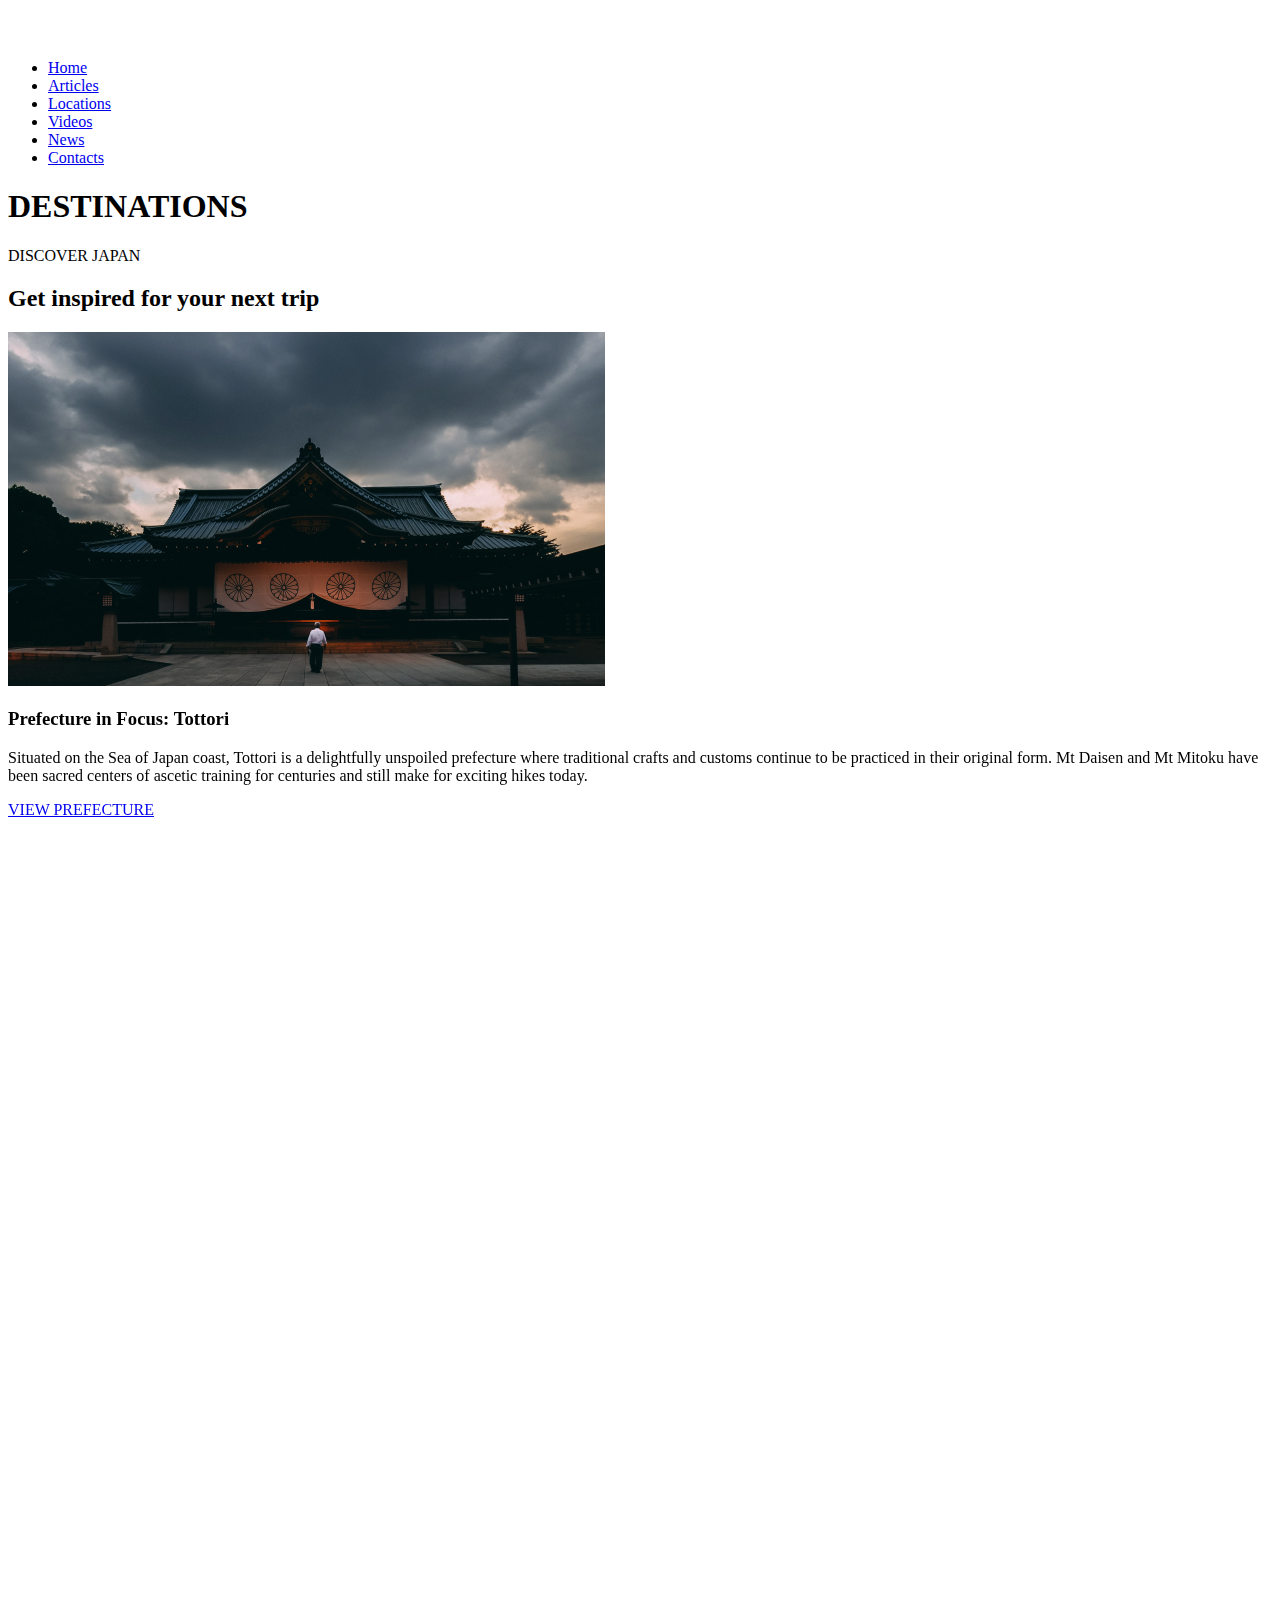
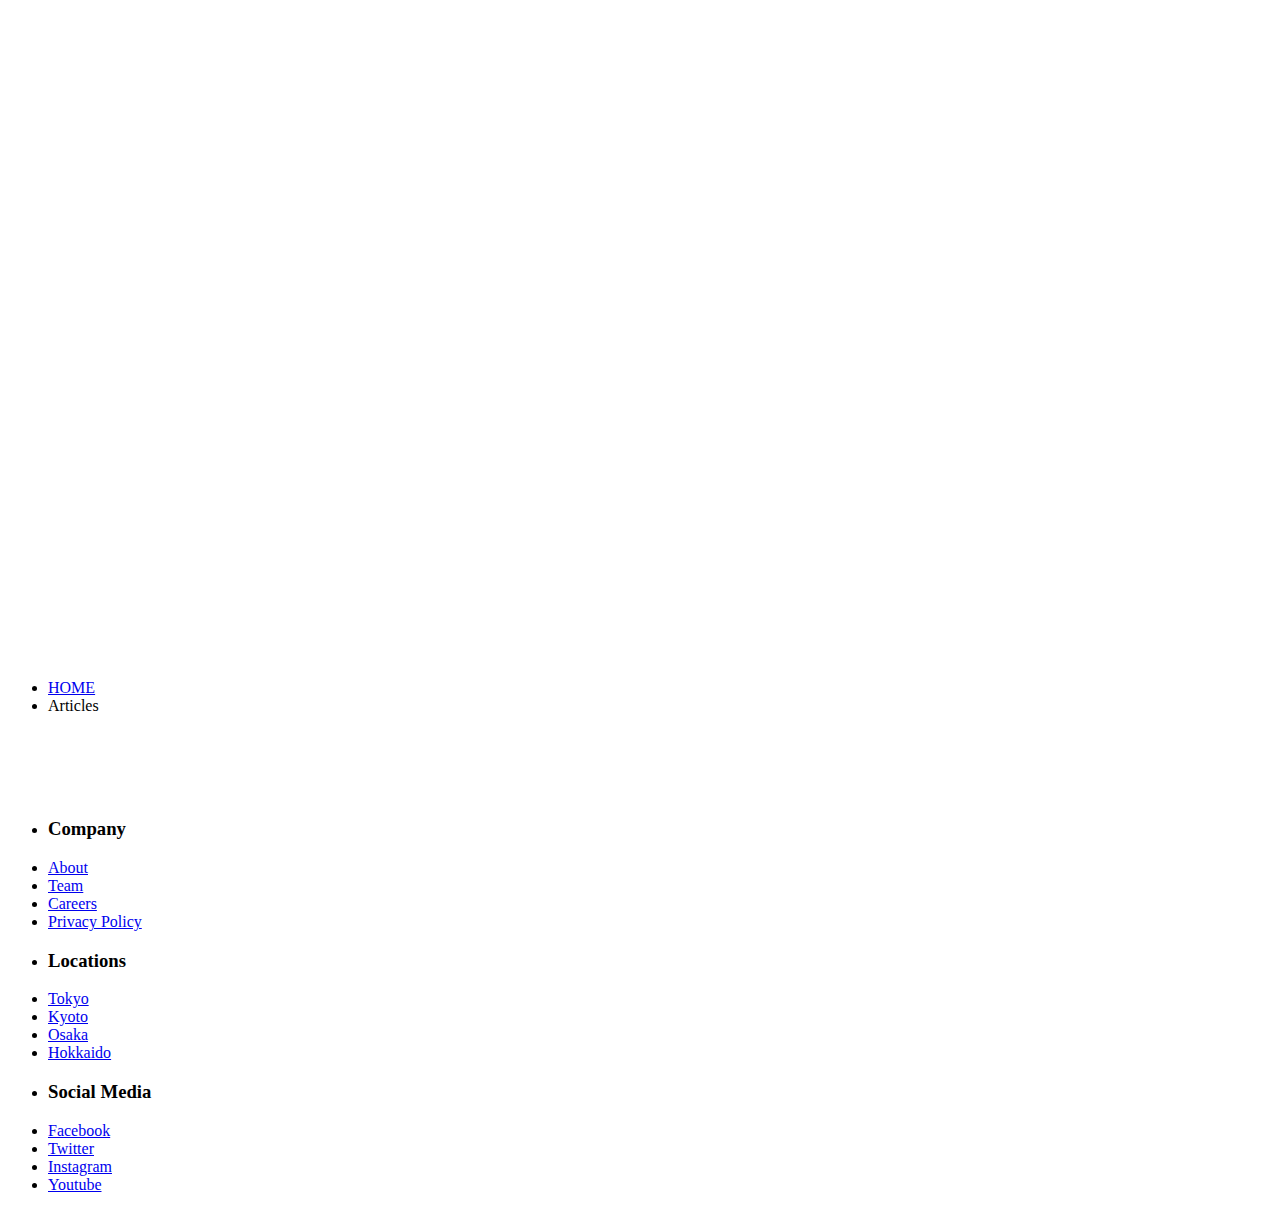
==== articles.html @ 50655b40 "Добавил все файлы" ====
<!DOCTYPE html>
<html lang="en">
<head>
  <meta charset="UTF-8">
  <meta http-equiv="X-UA-Compatible" content="IE=edge">
  <meta name="viewport" content="width=device-width, initial-scale=1.0">
  <title>Аrticles | Odigo</title>
  <link rel="stylesheet" href="css/style.css">
  <link href="https://unpkg.com/aos@2.3.1/dist/aos.css" rel="stylesheet">
  <link rel="icon" type="image/png" sizes="32x32" href="img/PNG/favicon-32x32.png">
</head>
<body>
<header class="header">
  <div class="wrapper">
    <div class="header__wrapper">
      <div class="header__logo">
        <a href="" class="header__logo-link">
          <img src="img/svg/odigo-Logo.svg" alt="Odigo" class="header__logo-pig">
        </a>
      </div>
      <nav class="header__nav">
        <ul class="header__list">
        <li class="header__item">
          <a href="index.html" class="header__link">Home</a>
        </li>
          <li class="header__item">
            <a href="articles.html" class="header__link">Articles</a>
          </li>
          <li class="header__item">
            <a href="Locations.html" class="header__link">Locations</a>
          </li>
          <li class="header__item">
            <a href="index.html#videos" class="header__link">Videos</a>
          </li>
          <li class="header__item">
            <a href="news.html" class="header__link">News</a>
          </li>
          <li class="header__item">
          <a href="contacts.html" class="header__link">Contacts</a>
        </li>
        </ul>
        <div class="header__nav-close">
          <span class="header__nav-close-line"></span>
          <span class="header__nav-close-line"></span>
        </div>
      </nav>
      <div class="header__burger burger">
        <span class="burger__line"></span>
        <span class="burger__line"></span>
        <span class="burger__line"></span>
      </div>
    </div>
  </div>
</header>
<main class="main">
  <section class="intro intro2">
    <div class="wrapper">
      <h1 class="intro__title">
        DESTINATIONS
      </h1>
      <p class="intro__subtitle intro__subtitle-full">
        DISCOVER JAPAN
      </p>
     </div>
   </section>

<!-- TOURS start-->

   <section class="tours">
     <div class="wrapper-full">
      <div class="tours__caption">
        <h2 class="tours-title section-title">
          Get inspired for your next trip
        </h2>
      </div>
      <div class="tours-tour tour">
        <div class="tour__pic" data-aos="flip-left"
        data-aos-easing="ease-out-cubic"
        data-aos-duration="2000">
          <img src="img/tour1.jpg" alt="Tottori" title="Tottori" class="tour__thumb">
        </div>
        <div class="tour__info tour__info-first" data-aos="fade-left" data-aos-duration="2000">
          <h3 class="tour__title">
          Prefecture in Focus: Tottori
          </h3>
          <p class="tour__desc">
          Situated on the Sea of Japan coast, Tottori is a delightfully unspoiled prefecture where traditional crafts and customs continue to be practiced in their original form. Mt Daisen and Mt Mitoku have been sacred centers of ascetic training for centuries and still make for exciting hikes today.
          </p>
          <a href="#" class="tour__more more-cursor">VIEW PREFECTURE</a>
        </div>
      </div>
      <div class="tours-tour tour">
        <div class="tour__info" data-aos="fade-right" data-aos-duration="2000">
        <h3 class="tour__title">
          Featured Neighborhood: Kyoto&rsquo;s Arashiyama
        </h3>
        <p class="tour__desc">
          The Sagano and Arashiyama districts are located in the western part of Kyoto, and are the city&rsquo;s second most popular area for sightseeing. In the eighth century, aristocrats often came to this area of rice fields and bamboo woods to enjoy the colored leaves or to go boating.
        </p>
        <a href="#" class="tour__more more-cursor">VIEW NEIGHBORHOOD</a>
        </div>
        <div class="tour__pic" data-aos="flip-right"
        data-aos-easing="ease-out-cubic"
        data-aos-duration="2000">
          <img src="img/tour2.jpg" alt="Kyoto&rsquo;s Arashiyama" title="Arashiyama" class="tour__thumb">
        </div>
      </div>
      <div class="tours-tour tour">
        <div class="tour__pic" data-aos="flip-left"
        data-aos-easing="ease-out-cubic"
        data-aos-duration="2000">
          <img src="img/tour3.jpg" alt="Ohara" title="Ohara" class="tour__thumb">
        </div>
        <div class="tour__info tour__info-first" data-aos="fade-left" data-aos-duration="2000">
          <h3 class="tour__title">
            Far from the madding crowds: Ohara
          </h3>
          <p class="tour__desc">
            Escape to the beautiful mountain town of Ohara, a rural town in the mountains of northern Kyoto. In addition to its wonderful temples, it is a popular spot for autumn leaves, which burst into color about one week earlier than the rest of Kyoto, and for cherry blossoms and azaleas in the spring.          </p>
          <a href="#" class="tour__more more-cursor">VIEW TOWN </a>
        </div>
      </div>
      <div class="tours-tour tour">
        <div class="tour__info" data-aos="fade-right" data-aos-duration="2000">
        <h3 class="tour__title">
          The birthplace of reiki: Kurama
        </h3>
        <p class="tour__desc">
          Mt. Kurama is easily one of the best day trips outside of Kyoto. Magical temples, a mystical history, lush cedar forests, an outdoor onsen and an easy day hike are all at your fingertips.        </p>
        <a href="#" class="tour__more more-cursor">VIEW MOUNT</a>
        </div>
        <div class="tour__pic" data-aos="flip-right"
        data-aos-easing="ease-out-cubic"
        data-aos-duration="2000">
          <img src="img/tour4.jpg" alt="Mt. Kurama" title="Kurama" class="tour__thumb">
        </div>
      </div>
     </div>
   </section>
</main>

<!-- breadcrumb-->
<div class="breadcrumb">
  <div class="wrapper-full">
    <ul class="breadcrumb__list">
      <li class="breadcrumbs__item">
        <a href="index.html" class="breadcrumbs__link">
          HOME
        </a>
      </li>
      <li class="breadcrumbs__item">
        <span class="breadcrumbs__link">
          Аrticles
        </span>
      </li>
    </ul>

  </div>
</div>

<!-- footer-->
<footer class="footer">
  <div class="wrapper">
    <div class="footer__item">
      <div class="footer__logo">
        <a href="#" title="Go to home page" class="footer__logo-link">
          <img src="img/svg/odigo-Logo-foot.svg" alt="Odigo">
        </a>
      </div>
      <div class="footer__nav">
        <ul class="footer__menu">
          <li class="footer__menu-item">
            <h3 class="footer__menu-title">Company</h3>
          </li>
          <li class="footer__menu-item">
            <a href="#" class="footer__menu-link">About </a>
          </li>
          <li class="footer__menu-item">
            <a href="#" class="footer__menu-link">Team </a>
          </li>
          <li class="footer__menu-item">
            <a href="#" class="footer__menu-link">Careers </a>
          </li>
          <li class="footer__menu-item">
            <a href="#" class="footer__menu-link">Privacy Policy </a>
          </li>
        </ul>
        <ul class="footer__menu">
          <li class="footer__menu-item">
            <h3 class="footer__menu-title">Locations</h3>
          </li>
          <li class="footer__menu-item">
            <a href="#" class="footer__menu-link">Tokyo</a>
          </li>
          <li class="footer__menu-item">
            <a href="#" class="footer__menu-link">Kyoto</a>
          </li>
          <li class="footer__menu-item">
            <a href="#" class="footer__menu-link">Osaka</a>
          </li>
          <li class="footer__menu-item">
            <a href="#" class="footer__menu-link">Hokkaido</a>
          </li>
        </ul>
        <ul class="footer__menu">
          <li class="footer__menu-item">
            <h3 class="footer__menu-title">Social Media</h3>
          </li>
          <li class="footer__menu-item">
            <a href="#" class="footer__menu-link">Facebook </a>
          </li>
          <li class="footer__menu-item">
            <a href="#" class="footer__menu-link">Twitter </a>
          </li>
          <li class="footer__menu-item">
            <a href="#" class="footer__menu-link">Instagram </a>
          </li>
          <li class="footer__menu-item">
            <a href="#" class="footer__menu-link">Youtube </a>
          </li>
        </ul>
      </div>
    </div>
  </div>
  </footer>

<script src="js/main.js"></script>
<script src="https://unpkg.com/aos@2.3.1/dist/aos.js"></script>
<script>
  AOS.init({
  disable: "mobile"
});
</script>

</body>
</html>
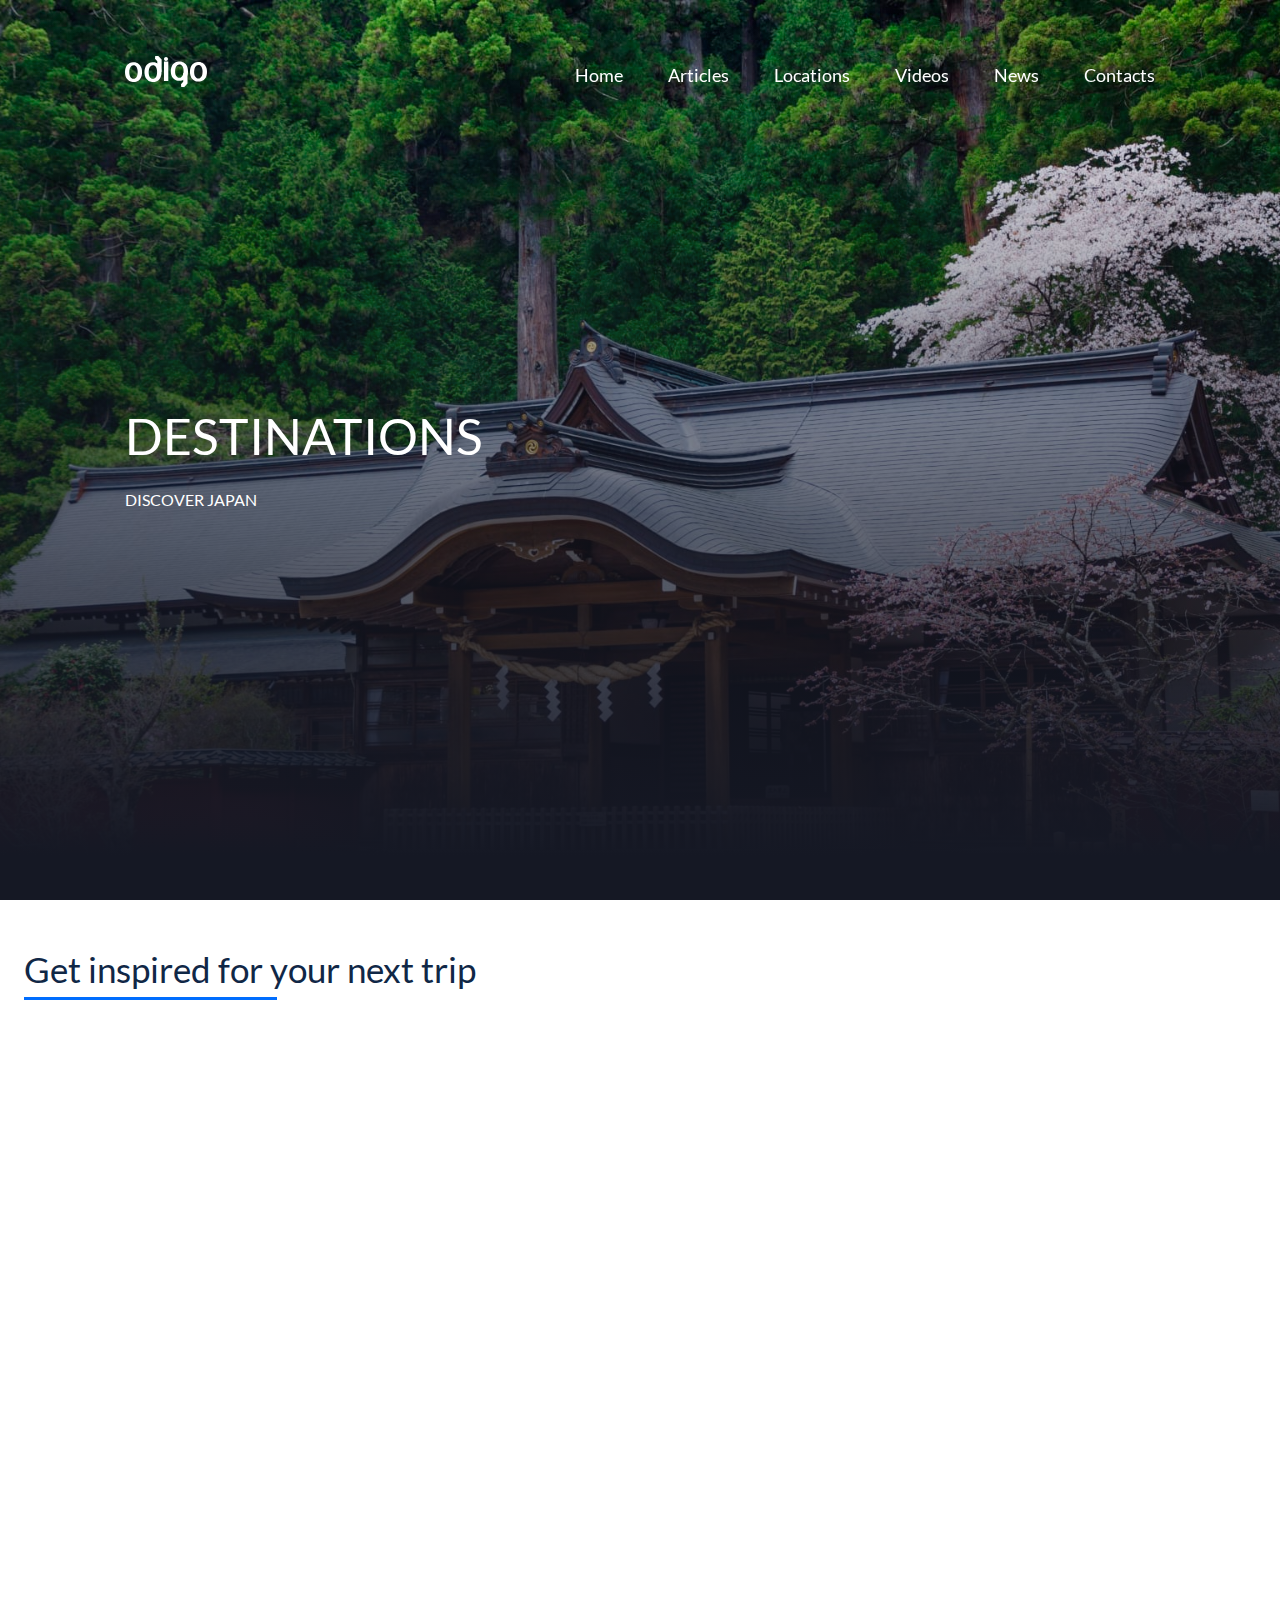
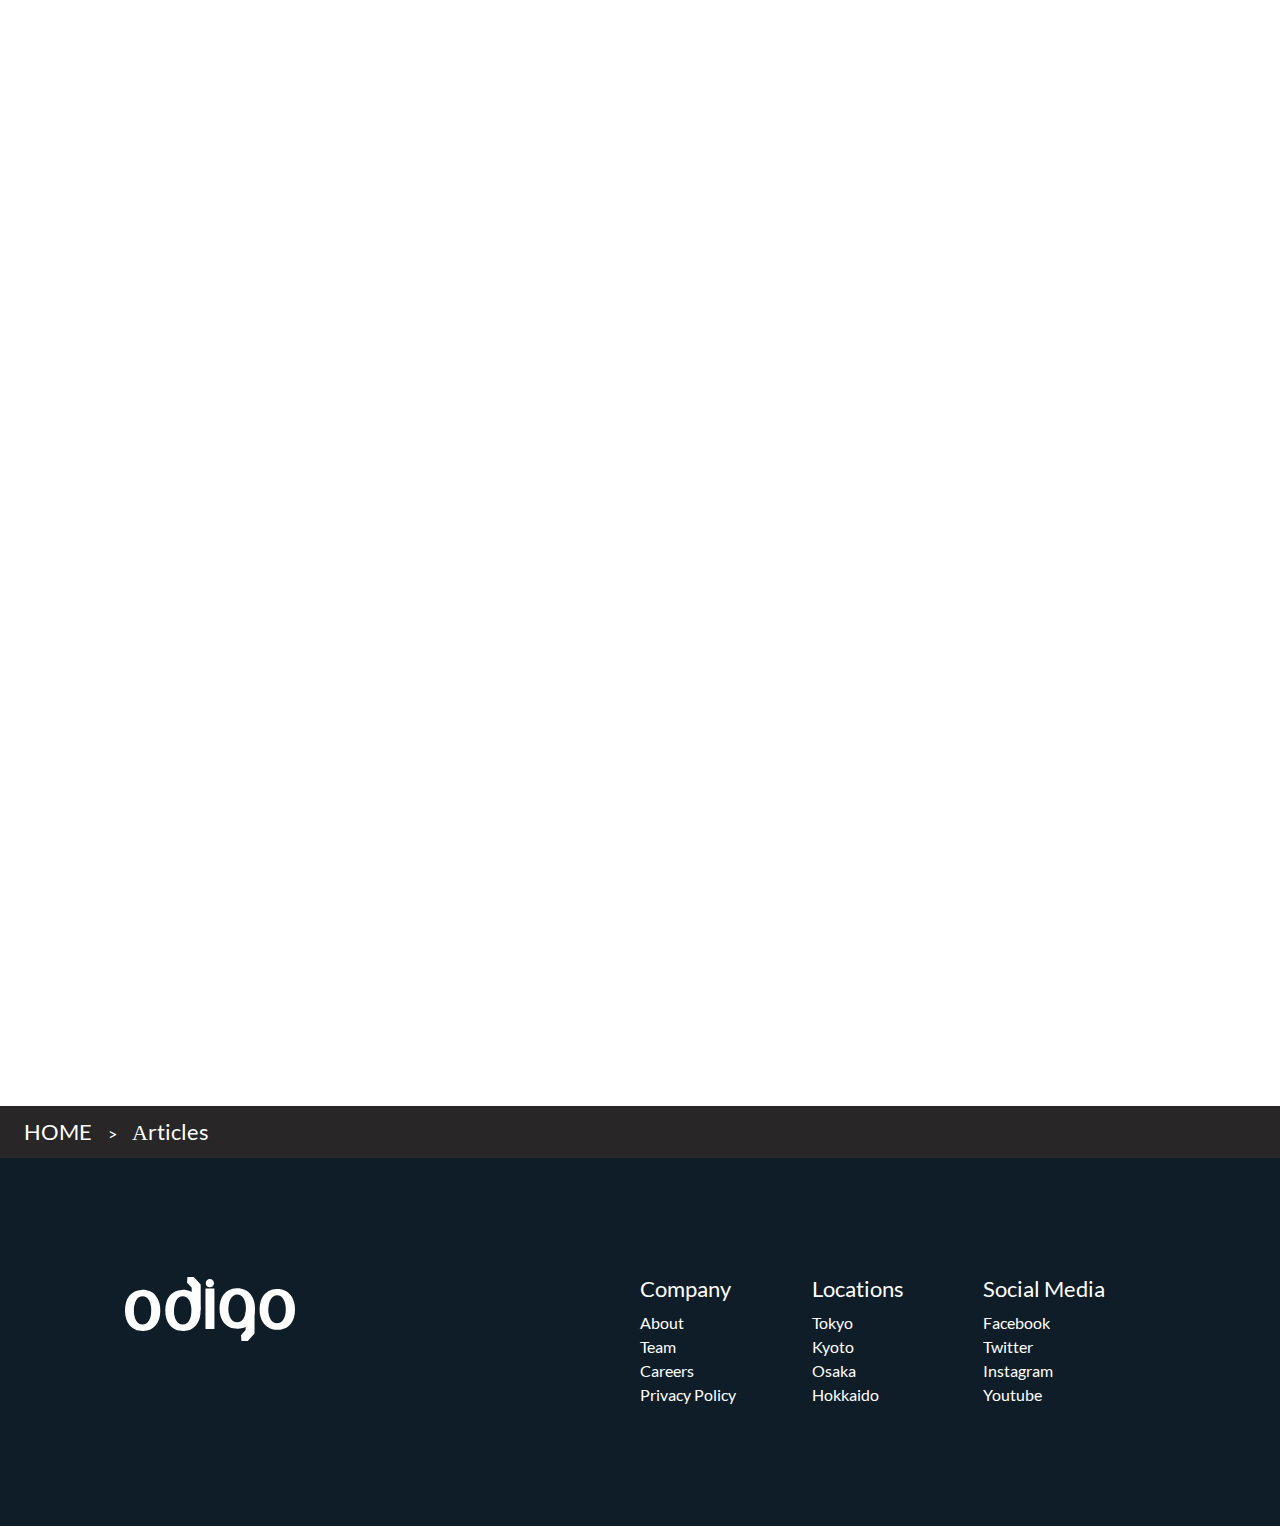
==== commit 952940a6: "Подправил" ====
--- a/articles.html
+++ b/articles.html
@@ -5,8 +5,8 @@
   <meta http-equiv="X-UA-Compatible" content="IE=edge">
   <meta name="viewport" content="width=device-width, initial-scale=1.0">
   <title>Аrticles | Odigo</title>
-  <link rel="stylesheet" href="css/style.css">
-  <link href="https://unpkg.com/aos@2.3.1/dist/aos.css" rel="stylesheet">
+  <link rel="stylesheet" type="text/css" href="css/style.css">
+  <link href="https://unpkg.com/aos@2.3.1/dist/aos.css" type="text/css" rel="stylesheet">
   <link rel="icon" type="image/png" sizes="32x32" href="img/PNG/favicon-32x32.png">
 </head>
 <body>
--- a/css/style.css
+++ b/css/style.css
@@ -0,0 +1,1488 @@
+/* http://meyerweb.com/eric/tools/css/reset/
+   v2.0-modified | 20110126
+   License: none (public domain)
+*/
+
+html, body, div, span, applet, object, iframe,
+h1, h2, h3, h4, h5, h6, p, blockquote, pre,
+a, abbr, acronym, address, big, cite, code,
+del, dfn, em, img, ins, kbd, q, s, samp,
+small, strike, strong, sub, sup, tt, var,
+b, u, i, center,
+dl, dt, dd, ol, ul, li,
+fieldset, form, label, legend,
+table, caption, tbody, tfoot, thead, tr, th, td,
+article, aside, canvas, details, embed,
+figure, figcaption, footer, header, hgroup,
+menu, nav, output, ruby, section, summary,
+time, mark, audio, video {
+  margin: 0;
+	padding: 0;
+	border: 0;
+	font-size: 100%;
+	font: inherit;
+	vertical-align: baseline;
+}
+
+/* make sure to set some focus styles for accessibility */
+:focus {
+    outline: 0;
+}
+
+/* HTML5 display-role reset for older browsers */
+article, aside, details, figcaption, figure,
+footer, header, hgroup, menu, nav, section {
+	display: block;
+}
+
+body {
+	line-height: 1;
+}
+
+ol, ul {
+	list-style: none;
+}
+
+blockquote, q {
+	quotes: none;
+}
+
+blockquote:before, blockquote:after,
+q:before, q:after {
+	content: '';
+	content: none;
+}
+
+table {
+	border-collapse: collapse;
+	border-spacing: 0;
+}
+
+input[type=search]::-webkit-search-cancel-button,
+input[type=search]::-webkit-search-decoration,
+input[type=search]::-webkit-search-results-button,
+input[type=search]::-webkit-search-results-decoration {
+    -webkit-appearance: none;
+    -moz-appearance: none;
+}
+
+input[type=search] {
+    -webkit-appearance: none;
+    -moz-appearance: none;
+    -webkit-box-sizing: content-box;
+    -moz-box-sizing: content-box;
+    box-sizing: content-box;
+}
+
+textarea {
+    overflow: auto;
+    vertical-align: top;
+    resize: vertical;
+}
+
+/**
+ * Correct `inline-block` display not defined in IE 6/7/8/9 and Firefox 3.
+ */
+
+audio,
+canvas,
+video {
+    display: inline-block;
+    *display: inline;
+    *zoom: 1;
+    max-width: 100%;
+}
+
+/**
+ * Prevent modern browsers from displaying `audio` without controls.
+ * Remove excess height in iOS 5 devices.
+ */
+
+audio:not([controls]) {
+    display: none;
+    height: 0;
+}
+
+/**
+ * Address styling not present in IE 7/8/9, Firefox 3, and Safari 4.
+ * Known issue: no IE 6 support.
+ */
+
+[hidden] {
+    display: none;
+}
+
+/**
+ * 1. Correct text resizing oddly in IE 6/7 when body `font-size` is set using
+ *    `em` units.
+ * 2. Prevent iOS text size adjust after orientation change, without disabling
+ *    user zoom.
+ */
+
+html {
+    font-size: 100%; /* 1 */
+    -webkit-text-size-adjust: 100%; /* 2 */
+    -ms-text-size-adjust: 100%; /* 2 */
+}
+
+/**
+ * Address `outline` inconsistency between Chrome and other browsers.
+ */
+
+a:focus {
+    outline: thin dotted;
+}
+
+/**
+ * Improve readability when focused and also mouse hovered in all browsers.
+ */
+
+a:active,
+a:hover {
+    outline: 0;
+}
+
+/**
+ * 1. Remove border when inside `a` element in IE 6/7/8/9 and Firefox 3.
+ * 2. Improve image quality when scaled in IE 7.
+ */
+
+img {
+    border: 0; /* 1 */
+    -ms-interpolation-mode: bicubic; /* 2 */
+}
+
+/**
+ * Address margin not present in IE 6/7/8/9, Safari 5, and Opera 11.
+ */
+
+figure {
+    margin: 0;
+}
+
+/**
+ * Correct margin displayed oddly in IE 6/7.
+ */
+
+form {
+    margin: 0;
+}
+
+/**
+ * Define consistent border, margin, and padding.
+ */
+
+fieldset {
+    border: 1px solid #c0c0c0;
+    margin: 0 2px;
+    padding: 0.35em 0.625em 0.75em;
+}
+
+/**
+ * 1. Correct color not being inherited in IE 6/7/8/9.
+ * 2. Correct text not wrapping in Firefox 3.
+ * 3. Correct alignment displayed oddly in IE 6/7.
+ */
+
+legend {
+    border: 0; /* 1 */
+    padding: 0;
+    white-space: normal; /* 2 */
+    *margin-left: -7px; /* 3 */
+}
+
+/**
+ * 1. Correct font size not being inherited in all browsers.
+ * 2. Address margins set differently in IE 6/7, Firefox 3+, Safari 5,
+ *    and Chrome.
+ * 3. Improve appearance and consistency in all browsers.
+ */
+
+button,
+input,
+select,
+textarea {
+    font-size: 100%; /* 1 */
+    margin: 0; /* 2 */
+    vertical-align: baseline; /* 3 */
+    *vertical-align: middle; /* 3 */
+}
+
+/**
+ * Address Firefox 3+ setting `line-height` on `input` using `!important` in
+ * the UA stylesheet.
+ */
+
+button,
+input {
+    line-height: normal;
+}
+
+/**
+ * Address inconsistent `text-transform` inheritance for `button` and `select`.
+ * All other form control elements do not inherit `text-transform` values.
+ * Correct `button` style inheritance in Chrome, Safari 5+, and IE 6+.
+ * Correct `select` style inheritance in Firefox 4+ and Opera.
+ */
+
+button,
+select {
+    text-transform: none;
+}
+
+/**
+ * 1. Avoid the WebKit bug in Android 4.0.* where (2) destroys native `audio`
+ *    and `video` controls.
+ * 2. Correct inability to style clickable `input` types in iOS.
+ * 3. Improve usability and consistency of cursor style between image-type
+ *    `input` and others.
+ * 4. Remove inner spacing in IE 7 without affecting normal text inputs.
+ *    Known issue: inner spacing remains in IE 6.
+ */
+
+button,
+html input[type="button"], /* 1 */
+input[type="reset"],
+input[type="submit"] {
+    -webkit-appearance: button; /* 2 */
+    cursor: pointer; /* 3 */
+    *overflow: visible;  /* 4 */
+}
+
+/**
+ * Re-set default cursor for disabled elements.
+ */
+
+button[disabled],
+html input[disabled] {
+    cursor: default;
+}
+
+/**
+ * 1. Address box sizing set to content-box in IE 8/9.
+ * 2. Remove excess padding in IE 8/9.
+ * 3. Remove excess padding in IE 7.
+ *    Known issue: excess padding remains in IE 6.
+ */
+
+input[type="checkbox"],
+input[type="radio"] {
+    box-sizing: border-box; /* 1 */
+    padding: 0; /* 2 */
+    *height: 13px; /* 3 */
+    *width: 13px; /* 3 */
+}
+
+/**
+ * 1. Address `appearance` set to `searchfield` in Safari 5 and Chrome.
+ * 2. Address `box-sizing` set to `border-box` in Safari 5 and Chrome
+ *    (include `-moz` to future-proof).
+ */
+
+input[type="search"] {
+    -webkit-appearance: textfield; /* 1 */
+    -moz-box-sizing: content-box;
+    -webkit-box-sizing: content-box; /* 2 */
+    box-sizing: content-box;
+}
+
+/**
+ * Remove inner padding and search cancel button in Safari 5 and Chrome
+ * on OS X.
+ */
+
+input[type="search"]::-webkit-search-cancel-button,
+input[type="search"]::-webkit-search-decoration {
+    -webkit-appearance: none;
+}
+
+/**
+ * Remove inner padding and border in Firefox 3+.
+ */
+
+button::-moz-focus-inner,
+input::-moz-focus-inner {
+    border: 0;
+    padding: 0;
+}
+
+/**
+ * 1. Remove default vertical scrollbar in IE 6/7/8/9.
+ * 2. Improve readability and alignment in all browsers.
+ */
+
+textarea {
+    overflow: auto; /* 1 */
+    vertical-align: top; /* 2 */
+}
+
+/**
+ * Remove most spacing between table cells.
+ */
+
+table {
+    border-collapse: collapse;
+    border-spacing: 0;
+}
+
+html,
+button,
+input,
+select,
+textarea {
+    color: #222;
+}
+
+
+::-moz-selection {
+    background: #b3d4fc;
+    text-shadow: none;
+}
+
+::selection {
+    background: #b3d4fc;
+    text-shadow: none;
+}
+
+img {
+    vertical-align: middle;
+}
+
+fieldset {
+    border: 0;
+    margin: 0;
+    padding: 0;
+}
+
+textarea {
+    resize: vertical;
+}
+
+.chromeframe {
+    margin: 0.2em 0;
+    background: #ccc;
+    color: #000;
+    padding: 0.2em 0;
+}
+
+
+
+/* lato-regular - latin */
+@font-face {
+  font-family: 'Lato';
+  font-style: normal;
+  font-weight: 400;
+  src: url('../fonts/lato-v20-latin-regular.eot'); /* IE9 Compat Modes */
+  src: local(''),
+       url('../fonts/lato-v20-latin-regular.eot?#iefix') format('embedded-opentype'), /* IE6-IE8 */
+       url('../fonts/lato-v20-latin-regular.woff2') format('woff2'), /* Super Modern Browsers */
+       url('../fonts/lato-v20-latin-regular.woff') format('woff'), /* Modern Browsers */
+       url('../fonts/lato-v20-latin-regular.ttf') format('truetype'), /* Safari, Android, iOS */
+       url('../fonts/lato-v20-latin-regular.svg#Lato') format('svg'); /* Legacy iOS */
+}
+/* lato-700 - latin */
+@font-face {
+  font-family: 'Lato';
+  font-style: normal;
+  font-weight: 700;
+  src: url('../fonts/lato-v20-latin-700.eot'); /* IE9 Compat Modes */
+  src: local(''),
+       url('../fonts/lato-v20-latin-700.eot?#iefix') format('embedded-opentype'), /* IE6-IE8 */
+       url('../fonts/lato-v20-latin-700.woff2') format('woff2'), /* Super Modern Browsers */
+       url('../fonts/lato-v20-latin-700.woff') format('woff'), /* Modern Browsers */
+       url('../fonts/lato-v20-latin-700.ttf') format('truetype'), /* Safari, Android, iOS */
+       url('../fonts/lato-v20-latin-700.svg#Lato') format('svg'); /* Legacy iOS */
+}
+/* lato-900 - latin */
+@font-face {
+  font-family: 'Lato';
+  font-style: normal;
+  font-weight: 900;
+  src: url('../fonts/lato-v20-latin-900.eot'); /* IE9 Compat Modes */
+  src: local(''),
+       url('../fonts/lato-v20-latin-900.eot?#iefix') format('embedded-opentype'), /* IE6-IE8 */
+       url('../fonts/lato-v20-latin-900.woff2') format('woff2'), /* Super Modern Browsers */
+       url('../fonts/lato-v20-latin-900.woff') format('woff'), /* Modern Browsers */
+       url('../fonts/lato-v20-latin-900.ttf') format('truetype'), /* Safari, Android, iOS */
+       url('../fonts/lato-v20-latin-900.svg#Lato') format('svg'); /* Legacy iOS */
+}
+html{
+  box-sizing: border-box}
+*, *::before, *::after {
+box-sizing: inherit;
+}
+body{
+  font-family: 'Lato';
+  font-style: normal;
+  font-weight: 400;
+  line-height: 1.2;
+  color: #000;
+}
+img{
+  max-width: 100%;
+  height: auto;
+}
+.wrapper{
+  max-width: 1060px;
+  margin: 0 auto;
+  padding: 0 15px;
+}
+.wrapper-full{
+  max-width: 1262px;
+  margin: 0 auto;
+  padding: 0 15px;
+}
+.section-title{
+  font-weight: 500;
+  font-size: 35px;
+  line-height: 42px;
+  color: #102746;
+  position: relative;
+  padding-bottom: 10px;
+  padding-top: 23px;
+}
+.section-title::after{
+  content: '';
+  display: block;
+  width: 253px;
+  height: 3px;
+  background-color: #006DFE;
+  position: absolute;
+  bottom: 0;
+}
+.more-cursor{
+  font-weight: normal;
+  font-size: 16px;
+  line-height: 24px;
+  padding-right: 60px;
+  padding-top: 23px;
+  text-decoration: none;
+  background: url('../img/svg/arrow-right-icon.svg') no-repeat 90% 83%;
+  transition: 0.4s all;
+}
+.more-cursor:hover, .more-cursor:focus{
+  opacity: 60%;
+  background: url('../img/svg/arrow-right-icon.svg') no-repeat right 83%;
+}
+.button{
+  background: #1B7DFF;
+  color: #FFFFFF;
+  border: solid 2px #1B7DFF;
+}
+.button:hover, .button:active, .button:focus{
+  color: #1B7DFF;
+  background-color: #ffffff;
+  animation-name: button-one, button-multy;
+  animation-duration: .3s,1.5s;
+  animation-delay: 0s,.3s;
+  animation-timing-function: ease-out,ease-in-out;
+  animation-iteration-count: 1,infinite;
+  animation-fill-mode: forwards;
+  animation-direction: normal,alternate;
+}
+@keyframes button-one {
+100% {
+  transform: translateY(8px);
+}
+}
+@keyframes button-multy {
+  0% {
+    transform: translateY(8px);
+  }
+  50% {
+    transform: translateY(4px);
+  }
+  100% {
+    transform: translateY(8px);
+  }
+  }
+
+  /*breadcrumb style start*/
+  .breadcrumb{
+    background-color: #242222fa;
+  }
+  .breadcrumbs__item{
+    display: inline-block;
+    align-items: center;
+    padding-top: 14px;
+    padding-bottom: 14px;
+    padding-right: 1.5em;
+    position: relative;
+  }
+  .breadcrumbs__item::after{
+    position: relative;
+    content: '>';
+    left: 0.75em;
+    top: 50%;
+    color: #FFFFFF;
+  }
+  .breadcrumbs__item:last-child::after{
+    content: none;
+  }
+  .breadcrumbs__link{
+    font-weight: 500;
+    font-size: 22px;
+    line-height: 24px;
+    color: #FFFFFF;
+    text-decoration: none;
+  }
+  .breadcrumbs__link:hover, .breadcrumbs__link:focus, .breadcrumbs__link:active {
+    opacity: .75;
+  }
+  span.breadcrumbs__link:hover, span.breadcrumbs__link:focus, span.breadcrumbs__link:active {
+    opacity: 1;
+  }
+
+/*Header style start*/
+
+.header{
+  position: fixed;
+  top:0;
+  left: 0;
+  width: 100%;
+  padding-bottom: 20px;
+  transition: .4s linear;
+  z-index: 100;
+}
+.header_active{
+  background: #0E1D28;
+}
+.header__logo{
+  margin-right: 45px;
+}
+.header__wrapper {
+  display: flex;
+  flex-wrap: wrap;
+  align-items: flex-end;
+  justify-content: space-between;
+  padding-top: 56px;
+}
+.header__list {
+  display: flex;
+  flex-wrap: wrap;
+  }
+.header__item {
+  margin-right: 45px;
+}
+.header__item:last-child {
+  margin-right: 0px;
+}
+.header__link {
+  display: inline-block;
+  font-size: 18px;
+  line-height: 24px;
+  color: #FFFFFF;
+  text-decoration: none;
+  transition: 0.3s transform;
+}
+.header__link:hover, .header__link:focus, .header__link:active {
+  opacity: .75;
+  transform: scale(1.2);
+}
+.header__burger{
+  display: none;
+  height: 28px;
+  width: 40px;
+  }
+.burger__line{
+  display: block;
+  width: 100%;
+  height: 2px;
+  background-color: #fff;
+  margin-bottom: 7px;
+  }
+
+/*Header style end*/
+
+/*Intro style start*/
+.intro-home{
+  padding-top: 263px;
+  min-height: 100vh;
+  background: linear-gradient(180deg, rgba(53, 66, 103, 0.0001) 0%, #151824 95.04%), url('../img/intro3-kyoto.jpeg') no-repeat center; background-size: cover;
+}
+.intro{
+  padding-top: 406px;
+  min-height: 100vh;
+  margin-bottom: 10px;
+}
+.intro1{
+  background: linear-gradient(180deg, rgba(53, 66, 103, 0.0001) 0%, #151824 95.04%), url('../img/intro1-tokyo.jpeg') no-repeat center; background-size: cover;
+}
+.intro2{
+  background: linear-gradient(180deg, rgba(53, 66, 103, 0.0001) 0%, #151824 95.04%), url('../img/intro2-tochigi.jpeg') no-repeat center; background-size: cover;
+}
+.intro3{
+  background: linear-gradient(180deg, rgba(53, 66, 103, 0.0001) 0%, #151824 95.04%), url('../img/intro3-kyoto.jpeg') no-repeat center; background-size: cover;
+}
+.intro4{
+  background: linear-gradient(180deg, rgba(53, 66, 103, 0.0001) 0%, #151824 95.04%), url('../img/intro4-yamaguchi.jpeg') no-repeat center; background-size: cover;
+}
+.intro5{
+  background: linear-gradient(180deg, rgba(53, 66, 103, 0.0001) 0%, #151824 95.04%), url('../img/intro3-kyoto.jpeg') no-repeat center; background-size: cover;
+  padding-top: 135px;
+  min-height: 0px;
+}
+
+/*думал сразу сделать просто смена фона
+  animation: intro 50s infinite cubic-bezier(.80, 0, .20, 1);
+@keyframes intro{
+  0% {background: url('../img/intro-kyoto.jpeg') no-repeat center; background-size: cover;}
+  25% {background: url('../img/intro-tochigi3.jpeg') no-repeat center; background-size: cover;}
+  50% {background: url('../img/intro-yamaguchi4.jpeg') no-repeat center; background-size: cover;}
+  75% {background: url('../img/intro-tokyo5.jpeg') no-repeat center; background-size: cover;}
+  100% {background: url('../img/intro-kyoto.jpeg') no-repeat center; background-size: cover;}
+}
+*/
+.intro-link{
+  text-decoration: none;
+}
+.intro__title {
+  max-width: 619px;
+  font-weight: 500;
+  font-size: 50px;
+  line-height: 60px;
+  color: #FFFFFF;
+  margin-bottom: 22px;
+  text-transform: uppercase;
+}
+.intro__subtitle {
+  max-width: 546px;
+  font-size: 16px;
+  line-height: 24px;
+  color: #FFFFFF;
+  margin-bottom: 59px;
+}
+.intro-slider .intro__title {
+  margin-bottom: 22px;
+}
+.intro-slider .intro__subtitle {
+  max-width: 1300px;
+  font-size: 22px;
+}
+.intro__subtitle-full {
+  padding-bottom: 263px;
+}
+.seach-form__info {
+  display: flex;
+  flex-wrap: wrap;
+  margin-bottom: 376px;
+}
+.seach-form__field {
+  width: 297px;
+  background: transparent url('../img/svg/Oval.svg') no-repeat left 6px;
+  background-size: 20px;
+  border: none;
+  border-bottom: 2px solid #BFC0C5;
+  margin-right: 60px;
+  padding-bottom: 22px;
+  padding-left: 43px;
+  font-weight: 500;
+  font-size: 18px;
+  line-height: 24px;
+  color: #FFFFFF;
+}
+.seach-form__field::placeholder{
+  font-weight: 500;
+  font-size: 18px;
+  line-height: 24px;
+  color: #FFFFFF;
+}
+.seach-form__submit{
+  padding: 15px 39px;
+  text-transform: uppercase;
+  font-weight: 500;
+  font-size: 24px;
+  line-height: 29px;
+}
+/*Intro style end*/
+
+/*Benefits style start*/
+.benefits__wrap{
+  max-width: 1262px;
+  margin: -180px auto 131px;
+  background: #FFFFFF;
+  box-shadow: 0px 2px 20px rgba(21, 24, 36, 0.15993);
+}
+.benefits__title{
+  font-weight: 500;
+  font-size: 35px;
+  line-height: 42px;
+  padding: 60px 0px 90px 99px;
+}
+.benefits__row{
+  display: flex;
+  flex-wrap: wrap;
+  margin: 0px 38px;
+}
+.benefits__card{
+padding: 0px 55px;
+flex: 0 1 33.3333%;
+margin-bottom: 112px;
+overflow-x: hidden;
+}
+.benefits__card-pic{
+  width: 58px;
+  margin-bottom: 37px;
+}
+.benefits__card-title{
+  font-weight: 500;
+  font-size: 18px;
+  line-height: 24px;
+  margin-bottom: 26px;
+}
+.benefits__card-text{
+  font-weight: normal;
+  font-size: 16px;
+  line-height: 24px;
+  margin-bottom: 39px;
+}
+/*Benefits style end*/
+
+/*Places style start*/
+.places{
+  margin-bottom: 131px;
+}
+
+.places__caption{
+  display: flex;
+  flex-wrap: wrap;
+  align-items: center;
+  justify-content: space-between;
+  margin-bottom: 36px;
+}
+.places-title{
+  margin-right: 15px;
+}
+.places__cards{
+  display: flex;
+}
+.places__card{
+  overflow: hidden;
+  align-items: center;
+  justify-content: space-between;
+  position: relative;
+  margin-right: 10px;
+  margin-bottom: 10px;
+}
+.places__card2{
+  flex: 0 1 50%;
+}
+.places__card3{
+    flex: 0 1 33.3333%;
+}
+
+.places__card:last-child{
+    margin-right: 0;
+}
+.places__card-pic{
+  object-fit: cover;
+  width: 100%;
+  transition: 0.4s transform;
+}
+.places__card-lg{
+  height: 354px;
+}
+.places__card-sm{
+  height: 283px;
+}
+.places__card:hover .places__card-pic{
+  transform: scale(1.05);
+}
+.places__card::after{
+  display: block;
+  content: '';
+  width: 100%;
+  height: 100%;
+  background-color: rgba(21, 24, 36, 0.4);
+  position: absolute;
+  top: 0;
+  left: 0;
+  z-index: 2;
+}
+.places__card-title{
+  position: absolute;
+  z-index: 3;
+  font-weight: bold;
+  font-size: 50px;
+  line-height: 60px;
+  color: #FFFFFF;
+  left: 29px;
+  bottom: 27px;
+}
+.places__card-link {
+  position: absolute;
+  top: 0;
+  left: 0;
+  width: 100%;
+  height: 100%;
+  z-index: 4;
+}
+ /*Tours style start */
+
+ .tours{
+   overflow: hidden;
+ }
+ .tours__caption{
+  display: flex;
+  flex-wrap: wrap;
+  align-items: center;
+  justify-content: space-between;
+  margin-bottom: 36px;
+}
+.tours-title{
+  margin: 15px 15px 15px 0px;
+}
+.tour__info{
+  padding-left: 37px;
+}
+
+.tours-tour{
+  display: grid;
+  grid-template-columns: repeat(2, 1fr);
+  gap: 0 103px;
+  align-items: center;
+  margin-bottom: 77px;
+}
+.tour__title {
+  font-weight: 500;
+  font-size: 30px;
+  line-height: 40px;
+  margin-bottom: 85px;
+}
+.tour__desc {
+  font-size: 16px;
+  line-height: 24px;
+  margin-bottom: 58px;
+}
+
+
+/*Top style start*/
+
+.top{
+  margin-bottom: 86px;
+}
+.top__title{
+  margin-bottom: 54px;
+}
+.top-cards{
+  display: grid;
+  grid-template-columns: repeat(6, 1fr);
+  gap: 57px;
+}
+.top__card{
+  grid-column: span 2;
+  display: flex;
+  flex-direction: column;
+}
+.top__card-pic{
+  position: relative;
+  margin-bottom: 45px;
+}
+.top__card-stats{
+  display: flex;
+  flex-wrap: wrap;
+  align-items: center;
+  justify-content: flex-end;
+  position: absolute;
+  bottom: 0;
+  left: 0;
+  padding: 16px 25px;
+  width: 100%;
+  background: rgba(21, 24, 36, 0.6);
+}
+.top__card-title{
+  font-weight: 500;
+  font-size: 18px;
+  line-height: 24px;
+  color: #FFFFFF;
+  margin: 0 auto 0 0;
+
+}
+.top__card-likes{
+  font-weight: 500;
+  font-size: 16px;
+  line-height: 24px;
+  color: #FFFFFF;
+  padding-right: 20px;
+  background: url('../img/svg/heart-icon.svg') no-repeat center right;
+  margin-right: 14px;
+}
+.top__card-comments{
+  font-weight: 500;
+  font-size: 16px;
+  line-height: 24px;
+  color: #FFFFFF;
+  padding-right: 23px;
+  background: url('../img/svg/comments-icon.svg') no-repeat center right;
+}
+.top__card-desk{
+  margin-bottom: 31px;
+  font-size: 16px;
+  line-height: 24px;
+}
+.top__card-more{
+  width: 122px;
+  padding: 12px 19px;
+  font-size: 16px;
+  line-height: 19px;
+  text-decoration: none;
+  margin: auto 0 0 0;
+}
+
+/*Videos style start*/
+
+.videos{
+  width: 100%;
+}
+.videos__wrapper{
+  max-width: 1440px;
+  margin: 0 auto;
+  position: relative;
+}
+.videos_item{
+  padding-top: 56.25%;
+}
+.videos_elevent{
+position: absolute;
+top: 0;
+left: 0;
+width: 100%;
+height: 100%;
+}
+
+/*News style start */
+
+.news__title{
+  margin-top: 15px;
+  margin-bottom: 51px;
+}
+.news__cards {
+  display: flex;
+  flex-wrap: wrap;
+  margin: 0 -10px 59px;
+}
+.news__cards-link{
+  padding: 0px 10px;
+  flex: 0 1 20%;
+  text-decoration: none;
+  color: #000;
+}
+.news__card-pic{
+  transition: 0.4s transform;
+  overflow: hidden;
+  margin-bottom: 10px;
+  position: relative;
+  padding-top: 56.25%;
+}
+.news_card-thumb{
+  position: absolute;
+  width: 100%;
+  height: auto;
+  top: 50%;
+  left: 50%;
+  transform: translate(-50%, -50%);
+  }
+.news__cards-link:hover .news__card-pic{
+  transform: scale(1.05);
+}
+.news__cards-link:hover .news__card__title, .news__cards-link:hover .news__card__info{
+  opacity: 60%;
+}
+.news__card__title {
+ font-weight: 500;
+ font-size: 24px;
+ line-height: 120%;
+ margin-bottom: 8px;
+}
+.news__card__info {
+  font-size: 16px;
+  line-height: 24px;
+  margin-bottom: 8px;
+}
+.news__card__date {
+  font-size: 16px;
+  line-height: 24px;
+  margin-bottom: 40px;
+}
+
+.news__card__date::before{
+  display: inline-block;
+  padding-right: 8px;
+  content: url('[data-uri]');
+  transform: translateY(24%);
+}
+
+/*contact style start*/
+
+.contacts-title{
+  margin-bottom: 25px;
+}
+.contacts-wrapper{
+  display: flex;
+  justify-content: space-between;
+  margin-bottom: 5px;
+}
+.questions {
+  flex: 0 1 50%;
+  display: inline-flex;
+  flex-direction: column;
+  justify-content: space-between;
+}
+.questions-form__text {
+  width: 50%;
+  display: block;
+  padding: 12px 0px 14px 14px;
+  margin-bottom: 20px;
+  border-radius: 4px;
+  color: gray;
+  border: 1px gray solid;
+  font-size: 20px;
+  font-weight: 400;
+  font-family: 'Lato';
+  font-style: normal;
+}
+.questions-form__textarea {
+  font-size: 20px;
+  font-weight: 400;
+  font-family: 'Lato';
+  font-style: normal;
+  width: 100%;
+  display: block;
+  padding: 12px 0px 80px 14px;
+  margin-bottom: 20px;
+  border-radius: 4px;
+  color: gray;
+  border: 1px gray solid;
+}
+.buttons {
+  margin-bottom: 30px;
+}
+.questions__button {
+  padding: 8px 39px;
+  text-transform: uppercase;
+  font-weight: 400;
+  font-size: 22px;
+  line-height: 29px;
+  border-radius: 4px;
+  margin-right: 10px;
+  margin-bottom: 10px;
+}
+.contact__title {
+  font-weight: 500;
+  font-size: 26px;
+  line-height: 150%;
+  color: #102746;
+  padding-bottom: 10px;
+}
+.contact {
+  flex: 0 1 50%;
+  padding-right: 100px;
+}
+.contact__list {
+  margin-bottom: 30px;
+}
+.contact__item {
+  margin-bottom: 27px;
+  padding-left: 36px;
+  position: relative;
+}
+.contact__item:last-child {
+  margin-bottom: 0px;
+}
+.contact__item::before {
+  position: absolute;
+  left: 0;
+  top: 4%;
+  color: #006DFE;
+  font-size: 22px;
+}
+.contact__item-mail::before {
+  content: '\2709';
+  font-size: 24px;
+  font-weight: 700;
+}
+.contact__item-tel::before {
+  content: '\260E';
+}
+.contact__item-address::before {
+  content: '\1F30D';
+}
+.contact__item-list {
+  font-weight: 700;
+  font-size: 22px;
+  line-height: 150%;
+  color: #102746;
+  padding-bottom: 5px;
+  color: gray;
+}
+.contact__item-link {
+  font-weight: 500;
+  font-size: 24px;
+  line-height: 150%;
+  color: #102746;
+}
+.contact__item-link:hover {
+  box-shadow: 0px 80px 80px -20px rgb(11 125 219 / 16%), 0px 30px 24px -10px rgb(36 95 143 / 10%), 0px 12px 10px -6px rgb(36 95 143 / 8%), 0px 4px 4px -4px rgb(7 139 247 / 5%);
+}
+.questions__follow-list{
+  margin-bottom: 40px;
+}
+.contact iframe{
+  margin-bottom: 40px;
+  width: 100%;
+  height: 300px;
+}
+.follow-link {
+  background-image: url('../img/PNG/sprites.png');
+  background-repeat: no-repeat;
+  height: 40px;
+  width: 40.82px;
+  display: inline-block;
+  margin-right: 5px;
+  transition: all 0.3s ease-out;
+}
+.follow-facebook{
+  background-position: left top;
+}
+.follow-twitter{
+  background-position: -40.82px top;
+}
+.follow-youtube{
+  background-position: -81.64px top;
+}
+.follow-instagram{
+  background-position: -121px top;
+}
+.follow-linkedin{
+  background-position: -161px top;
+}
+.follow-tumblr{
+  background-position: -202px top;
+}
+.follow-google{
+  background-position: -244px top;
+}
+.follow-link:hover {
+  background-position-y: bottom;
+}
+
+
+/*footer style start*/
+.footer{
+  background: #0E1D28;
+  padding: 119px 0;
+}
+.footer__item{
+  display: flex;
+  flex-wrap: wrap;
+}
+.footer__logo{
+  flex: 0 1 50%;
+}
+.footer__nav{
+display: flex;
+flex: 0 1 50%;
+}
+.footer__menu{
+  flex: 0 1 33.3333%;
+  justify-content: space-between;
+  padding-right: 20px;
+}
+.footer__menu:last-child{
+  padding-right: 0px;
+}
+.footer__menu-title{
+  font-weight: 500;
+  font-size: 22px;
+  line-height: 24px;
+  color: #FFFFFF;
+  margin-bottom: 10px;
+}
+.footer__menu-link{
+  font-weight: 400;
+  font-size: 16px;
+  line-height: 24px;
+  color: #FFFFFF;
+  text-decoration: none;
+}
+.footer__menu-link:hover, .footer__menu-link:active, .footer__menu-link:focus{
+  opacity: .65;
+}
+@media screen and (max-width: 1199px) {
+.intro-slider .intro__title {
+  padding-left: 60px;
+  padding-right: 60px;
+}
+.intro-slider .intro__subtitle {
+  padding-left: 60px;
+  padding-right: 60px;
+}
+}
+@media screen and (max-width: 991px) {
+  .seach-form__field{
+    margin-bottom: 20px;
+  }
+  .benefits__card{
+    padding: 0 15px;
+    margin-bottom: 30px;
+  }
+  .benefits__title{
+    padding: 55px 20px;
+  }
+  .benefits__wrap{
+    box-shadow: none;
+    margin-bottom: 55px;
+  }
+  .places__cards{
+    flex-direction: column;
+  }
+
+  .places__card{
+    flex: 0 1 100%;
+    margin-right: 0px;
+  }
+  .places__card-sm{
+    height: 354px;
+  }
+  .tours-tour{
+    column-gap: 35px;
+  }
+  .tour__info{
+    padding: 0;
+    margin-bottom: 10px;
+  }
+  .tour__title{
+    margin-bottom: 15px;
+  }
+  .tour__desc{
+    margin-bottom: 15px;
+  }
+  .top-cards{
+    gap: 55px 25px;
+  }
+  .top__card{
+    grid-column: span 3;
+  }
+  .top__card-pic{
+    margin-bottom: 25px;
+  }
+  .top_card-thumb{
+    width: 100%;
+  }
+  .top__card-desk{
+    margin-bottom: 25px;
+  }
+  .news__cards-link{
+    flex: 0 1 50%;
+  }
+  .contact {
+    padding-right: 50px;
+  }
+  .footer{
+    padding: 60px 0px;
+  }
+}
+
+@media screen and (max-width: 767px) {
+
+  .section-title::after{
+    width: 80px;
+  }
+  .breadcrumb{
+    display: none;
+  }
+
+  .header__burger{
+    display: block;
+  }
+  .header__nav{
+    position: fixed;
+    width: 100%;
+    height: 100%;
+    top: 0;
+    left: 0;
+    background-color: #000;
+    z-index: 10;
+    padding-top: 75px;
+    padding-left: 20px;
+    transform: translateX(100%);
+    transition: .2s all linear;
+  }
+  .header__nav_active{
+    transform: translateX(0);
+  }
+  .header__wrapper{
+    padding-top: 36px;
+  }
+  .header__item{
+    width: 100%;
+    margin-right: 0;
+    margin-bottom: 30px;
+  }
+  .header__item:last-child{
+    margin-bottom: 0px;
+  }
+  .header__link{
+    font-size: 42px;
+    line-height: 48px;
+  }
+  .header__nav-close{
+    width: 40px;
+    height: 40px;
+    position: absolute;
+    top: 20px;
+    right: 20px;
+  }
+  .header__nav-close-line{
+    display: block;
+    height: 2px;
+    width: 100%;
+    background-color: #fff;
+    position: absolute;
+    top: 50%;
+  }
+  .header__nav-close-line:first-child{
+    transform: translateY(-50%) rotate(-45deg);
+  }
+  .header__nav-close-line:last-child{
+    transform: translateY(-50%) rotate(45deg);
+  }
+  .intro{
+    padding-top: 40vh;
+  }
+  .intro5{
+    padding-top: 135px;
+  }
+  .intro-home{
+    padding-top: 180px;
+  }
+  .intro__title{
+    font-size: 32px;
+    line-height: 48px;
+  }
+
+  .intro__subtitle{
+    font-size: 14px;
+    margin-bottom: 30px;
+  }
+
+  .intro-slider .intro__title, .intro-slider .intro__subtitle {
+    padding-left: 0px;
+    padding-right: 0px;
+  }
+  .intro__subtitle-full {
+    padding-bottom: 110px;
+  }
+  .seach-form__field{
+    margin-right: 0px;
+    padding-bottom: 12px;
+    background: transparent url(../img/svg/Oval.svg) no-repeat left 3px;
+  }
+  .seach-form__field::placeholder{
+    font-size: 16px;
+  }
+  .seach-form__info{
+    margin-bottom: 220px;
+  }
+  .seach-form__submit{
+    width: 100%;
+    padding: 10px 30px;
+    font-weight: 500;
+    font-size: 20px;
+  }
+  .benefits{
+    margin-bottom: 28px;
+  }
+  .benefits__wrap{
+    margin-bottom: 35px;
+  }
+  .benefits__row{
+    flex-direction: column;
+    margin: 0;
+  }
+  .benefits__title{
+    padding: 45px 20px 30px;
+  }
+  .benefits__card{
+      margin-bottom: 35px;
+  }
+
+  .benefits__card-pic{
+    margin-bottom: 20px;
+  }
+  .benefits__card-title{
+    margin-bottom: 20px;
+  }
+  .benefits__card-text{
+    margin-bottom: 20px;
+  }
+  .places{
+    margin-bottom: 55px;
+  }
+  .places__card-pic{
+    height: 215px;
+  }
+  .places__card-title{
+    font-size: 40px;
+  }
+  .tours{
+    margin-bottom: 55px;
+  }
+  .tours-tour{
+    margin-bottom: 50px;
+  }
+  .tour__pic, .tour__info{
+    grid-column: span 2;
+  }
+  .tour__thumb{
+    object-fit: cover;
+    width: 100%;
+  }
+  .tour__info-first{
+    grid-row-start: -1;
+  }
+  .top__card{
+    grid-column: span 6;
+  }
+  .top_card-thumb{
+    object-fit: cover;
+    width: 100%;
+    max-height: 500px;
+  }
+  .top__card-desk{
+    margin-bottom: 20px;
+  }
+  .top{
+    margin-bottom: 55px;
+  }
+  .news__cards-link{
+    flex: 0 1 100%;
+  }
+  .news__cards{
+    margin-bottom: 0px;
+  }
+  .contacts-wrapper{
+    flex-direction: column;
+  }
+  .contact{
+    padding-right: 0px;
+  }
+  .footer__logo{
+    width: 100%;
+    margin-bottom: 15px;
+  }
+  .footer__logo, .footer__nav{
+    flex: 0 1 100%;
+  }
+}
+
+@media screen and (max-width:479px) {
+  .header__nav{
+    padding: 75px 30px;
+  }
+}
+
+
+
+
+
